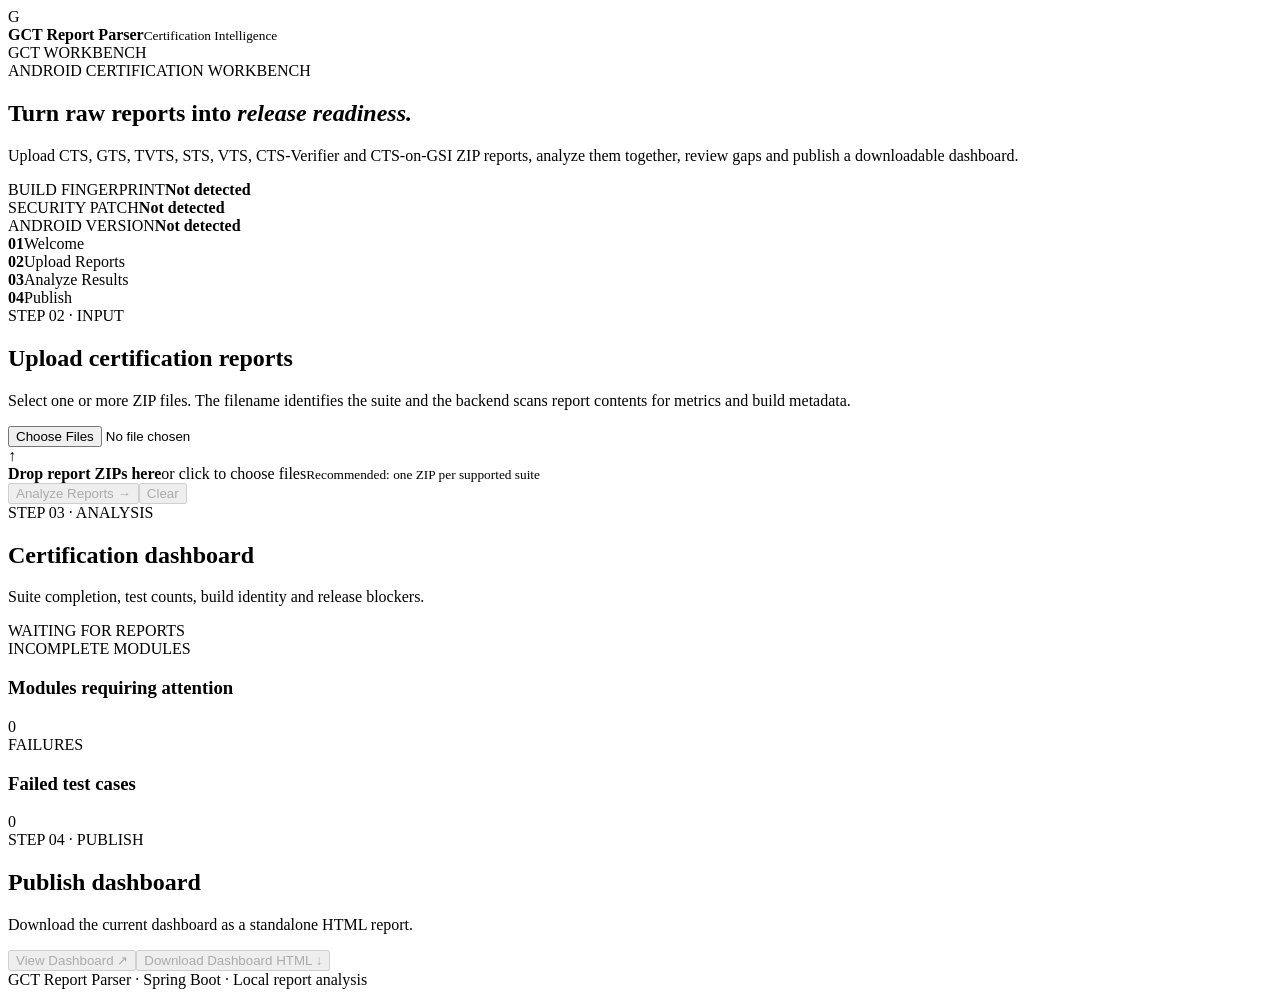
==== src/main/resources/static/index.html @ 708e1e49 "Remove hardcoded suite labels from upload step" ====
<!DOCTYPE html><html lang="en"><head><meta charset="UTF-8"><meta name="viewport" content="width=device-width,initial-scale=1"><title>GCT Report Parser</title><link rel="stylesheet" href="/style.css"></head><body><header class="topbar"><div class="brand"><span class="brand-mark">G</span><div><strong>GCT Report Parser</strong><small>Certification Intelligence</small></div></div><span class="demo-badge">GCT WORKBENCH</span></header><main class="page"><section class="hero"><div><span class="eyebrow">ANDROID CERTIFICATION WORKBENCH</span><h1>Turn raw reports into <em>release readiness.</em></h1><p>Upload CTS, GTS, TVTS, STS, VTS, CTS-Verifier and CTS-on-GSI ZIP reports, analyze them together, review gaps and publish a downloadable dashboard.</p></div><div class="hero-meta"><div><span>BUILD FINGERPRINT</span><strong id="buildFingerprint">Not detected</strong></div><div><span>SECURITY PATCH</span><strong id="securityPatch">Not detected</strong></div><div><span>ANDROID VERSION</span><strong id="androidVersion">Not detected</strong></div></div></section><section class="workflow"><div class="step active"><b>01</b><span>Welcome</span></div><div class="connector"></div><div class="step active"><b>02</b><span>Upload Reports</span></div><div class="connector"></div><div class="step active"><b>03</b><span>Analyze Results</span></div><div class="connector"></div><div class="step active"><b>04</b><span>Publish</span></div></section><section class="upload-card"><div class="upload-copy"><span class="section-kicker">STEP 02 · INPUT</span><h2>Upload certification reports</h2><p>Select one or more ZIP files. The filename identifies the suite and the backend scans report contents for metrics and build metadata.</p></div><div class="upload-zone"><input id="reportFiles" type="file" multiple accept=".zip"><div class="upload-icon">↑</div><strong>Drop report ZIPs here</strong><span>or click to choose files</span><small>Recommended: one ZIP per supported suite</small></div><div id="selectedFiles" class="selected-files"></div><div class="upload-actions"><button id="analyzeBtn" class="primary" disabled>Analyze Reports →</button><button id="clearBtn" class="secondary" disabled>Clear</button></div><div id="statusMessage" class="status-message"></div></section><section class="dashboard-head"><div><span class="section-kicker">STEP 03 · ANALYSIS</span><h2>Certification dashboard</h2><p>Suite completion, test counts, build identity and release blockers.</p></div><div class="readiness-chip" id="readiness">WAITING FOR REPORTS</div></section><section class="build-mismatch" id="buildMismatch"></section><section class="stats" id="stats"></section><section class="suite-grid" id="suiteGrid"></section><section class="issues-grid"><div class="panel"><div class="panel-title"><div><span class="section-kicker">INCOMPLETE MODULES</span><h3>Modules requiring attention</h3></div><span id="incompleteCount" class="count-badge">0</span></div><div id="incompleteList"></div></div><div class="panel"><div class="panel-title"><div><span class="section-kicker">FAILURES</span><h3>Failed test cases</h3></div><span id="failureCount" class="count-badge danger">0</span></div><div id="failureList"></div></div></section><section class="publish-card"><span class="section-kicker">STEP 04 · PUBLISH</span><h2>Publish dashboard</h2><p>Download the current dashboard as a standalone HTML report.</p><div class="publish-actions"><button id="viewBtn" class="secondary" disabled>View Dashboard ↗</button><button id="publishBtn" class="primary" disabled>Download Dashboard HTML ↓</button></div></section></main><footer>GCT Report Parser · Spring Boot · Local report analysis</footer><script src="/app.js"></script></body></html>
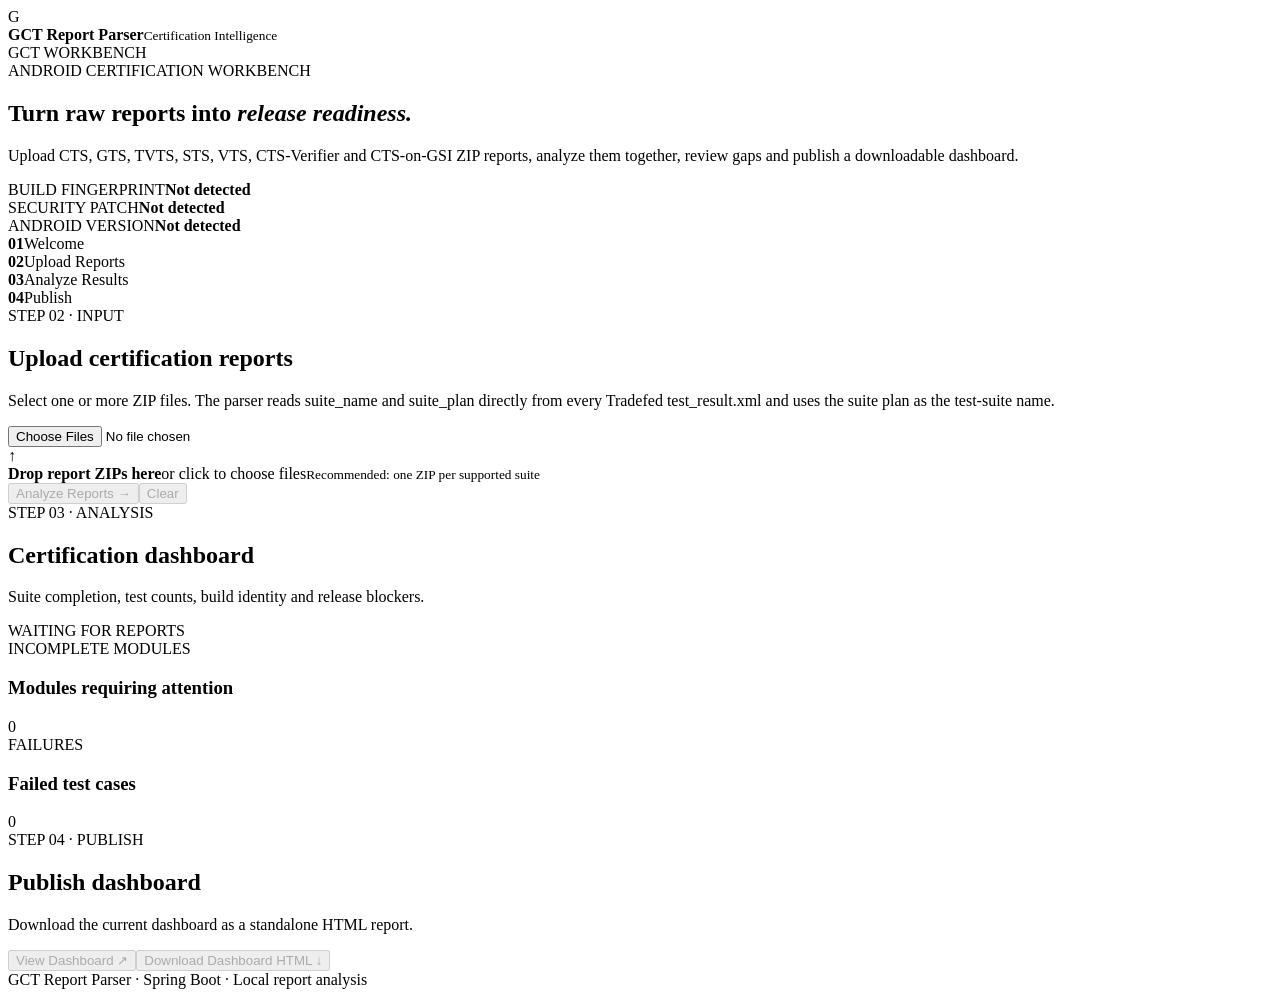
==== commit 6d3acd79: "Clarify XML-based suite detection" ====
--- a/src/main/resources/static/index.html
+++ b/src/main/resources/static/index.html
@@ -1 +1 @@
-<!DOCTYPE html><html lang="en"><head><meta charset="UTF-8"><meta name="viewport" content="width=device-width,initial-scale=1"><title>GCT Report Parser</title><link rel="stylesheet" href="/style.css"></head><body><header class="topbar"><div class="brand"><span class="brand-mark">G</span><div><strong>GCT Report Parser</strong><small>Certification Intelligence</small></div></div><span class="demo-badge">GCT WORKBENCH</span></header><main class="page"><section class="hero"><div><span class="eyebrow">ANDROID CERTIFICATION WORKBENCH</span><h1>Turn raw reports into <em>release readiness.</em></h1><p>Upload CTS, GTS, TVTS, STS, VTS, CTS-Verifier and CTS-on-GSI ZIP reports, analyze them together, review gaps and publish a downloadable dashboard.</p></div><div class="hero-meta"><div><span>BUILD FINGERPRINT</span><strong id="buildFingerprint">Not detected</strong></div><div><span>SECURITY PATCH</span><strong id="securityPatch">Not detected</strong></div><div><span>ANDROID VERSION</span><strong id="androidVersion">Not detected</strong></div></div></section><section class="workflow"><div class="step active"><b>01</b><span>Welcome</span></div><div class="connector"></div><div class="step active"><b>02</b><span>Upload Reports</span></div><div class="connector"></div><div class="step active"><b>03</b><span>Analyze Results</span></div><div class="connector"></div><div class="step active"><b>04</b><span>Publish</span></div></section><section class="upload-card"><div class="upload-copy"><span class="section-kicker">STEP 02 · INPUT</span><h2>Upload certification reports</h2><p>Select one or more ZIP files. The filename identifies the suite and the backend scans report contents for metrics and build metadata.</p></div><div class="upload-zone"><input id="reportFiles" type="file" multiple accept=".zip"><div class="upload-icon">↑</div><strong>Drop report ZIPs here</strong><span>or click to choose files</span><small>Recommended: one ZIP per supported suite</small></div><div id="selectedFiles" class="selected-files"></div><div class="upload-actions"><button id="analyzeBtn" class="primary" disabled>Analyze Reports →</button><button id="clearBtn" class="secondary" disabled>Clear</button></div><div id="statusMessage" class="status-message"></div></section><section class="dashboard-head"><div><span class="section-kicker">STEP 03 · ANALYSIS</span><h2>Certification dashboard</h2><p>Suite completion, test counts, build identity and release blockers.</p></div><div class="readiness-chip" id="readiness">WAITING FOR REPORTS</div></section><section class="build-mismatch" id="buildMismatch"></section><section class="stats" id="stats"></section><section class="suite-grid" id="suiteGrid"></section><section class="issues-grid"><div class="panel"><div class="panel-title"><div><span class="section-kicker">INCOMPLETE MODULES</span><h3>Modules requiring attention</h3></div><span id="incompleteCount" class="count-badge">0</span></div><div id="incompleteList"></div></div><div class="panel"><div class="panel-title"><div><span class="section-kicker">FAILURES</span><h3>Failed test cases</h3></div><span id="failureCount" class="count-badge danger">0</span></div><div id="failureList"></div></div></section><section class="publish-card"><span class="section-kicker">STEP 04 · PUBLISH</span><h2>Publish dashboard</h2><p>Download the current dashboard as a standalone HTML report.</p><div class="publish-actions"><button id="viewBtn" class="secondary" disabled>View Dashboard ↗</button><button id="publishBtn" class="primary" disabled>Download Dashboard HTML ↓</button></div></section></main><footer>GCT Report Parser · Spring Boot · Local report analysis</footer><script src="/app.js"></script></body></html>+<!DOCTYPE html><html lang="en"><head><meta charset="UTF-8"><meta name="viewport" content="width=device-width,initial-scale=1"><title>GCT Report Parser</title><link rel="stylesheet" href="/style.css"></head><body><header class="topbar"><div class="brand"><span class="brand-mark">G</span><div><strong>GCT Report Parser</strong><small>Certification Intelligence</small></div></div><span class="demo-badge">GCT WORKBENCH</span></header><main class="page"><section class="hero"><div><span class="eyebrow">ANDROID CERTIFICATION WORKBENCH</span><h1>Turn raw reports into <em>release readiness.</em></h1><p>Upload CTS, GTS, TVTS, STS, VTS, CTS-Verifier and CTS-on-GSI ZIP reports, analyze them together, review gaps and publish a downloadable dashboard.</p></div><div class="hero-meta"><div><span>BUILD FINGERPRINT</span><strong id="buildFingerprint">Not detected</strong></div><div><span>SECURITY PATCH</span><strong id="securityPatch">Not detected</strong></div><div><span>ANDROID VERSION</span><strong id="androidVersion">Not detected</strong></div></div></section><section class="workflow"><div class="step active"><b>01</b><span>Welcome</span></div><div class="connector"></div><div class="step active"><b>02</b><span>Upload Reports</span></div><div class="connector"></div><div class="step active"><b>03</b><span>Analyze Results</span></div><div class="connector"></div><div class="step active"><b>04</b><span>Publish</span></div></section><section class="upload-card"><div class="upload-copy"><span class="section-kicker">STEP 02 · INPUT</span><h2>Upload certification reports</h2><p>Select one or more ZIP files. The parser reads suite_name and suite_plan directly from every Tradefed test_result.xml and uses the suite plan as the test-suite name.</p></div><div class="upload-zone"><input id="reportFiles" type="file" multiple accept=".zip"><div class="upload-icon">↑</div><strong>Drop report ZIPs here</strong><span>or click to choose files</span><small>Recommended: one ZIP per supported suite</small></div><div id="selectedFiles" class="selected-files"></div><div class="upload-actions"><button id="analyzeBtn" class="primary" disabled>Analyze Reports →</button><button id="clearBtn" class="secondary" disabled>Clear</button></div><div id="statusMessage" class="status-message"></div></section><section class="dashboard-head"><div><span class="section-kicker">STEP 03 · ANALYSIS</span><h2>Certification dashboard</h2><p>Suite completion, test counts, build identity and release blockers.</p></div><div class="readiness-chip" id="readiness">WAITING FOR REPORTS</div></section><section class="build-mismatch" id="buildMismatch"></section><section class="stats" id="stats"></section><section class="suite-grid" id="suiteGrid"></section><section class="issues-grid"><div class="panel"><div class="panel-title"><div><span class="section-kicker">INCOMPLETE MODULES</span><h3>Modules requiring attention</h3></div><span id="incompleteCount" class="count-badge">0</span></div><div id="incompleteList"></div></div><div class="panel"><div class="panel-title"><div><span class="section-kicker">FAILURES</span><h3>Failed test cases</h3></div><span id="failureCount" class="count-badge danger">0</span></div><div id="failureList"></div></div></section><section class="publish-card"><span class="section-kicker">STEP 04 · PUBLISH</span><h2>Publish dashboard</h2><p>Download the current dashboard as a standalone HTML report.</p><div class="publish-actions"><button id="viewBtn" class="secondary" disabled>View Dashboard ↗</button><button id="publishBtn" class="primary" disabled>Download Dashboard HTML ↓</button></div></section></main><footer>GCT Report Parser · Spring Boot · Local report analysis</footer><script src="/app.js"></script></body></html>
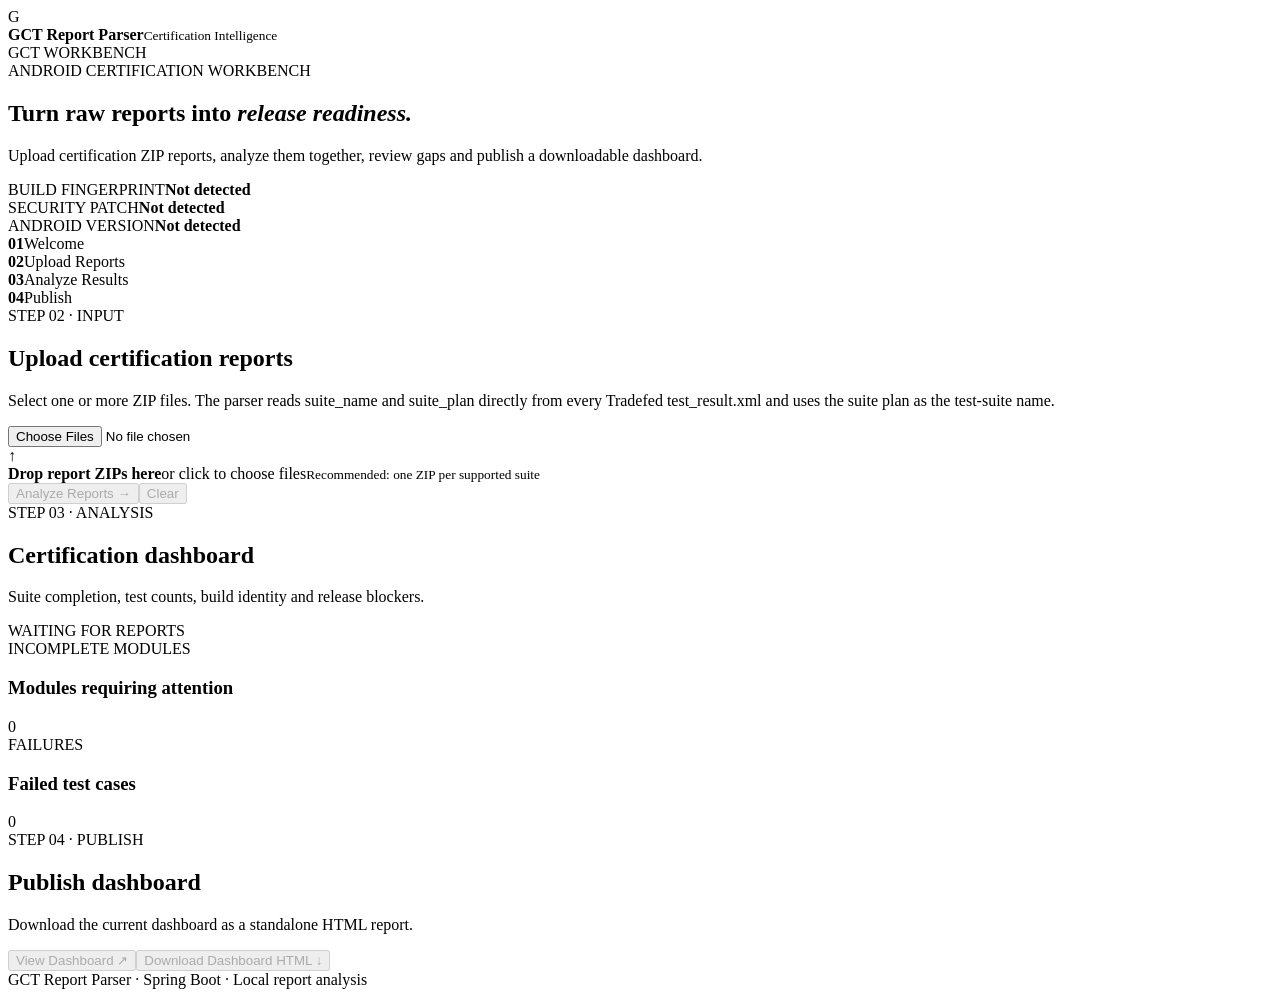
==== commit a18a6e1f: "Remove hardcoded suite names from welcome section" ====
--- a/src/main/resources/static/index.html
+++ b/src/main/resources/static/index.html
@@ -1 +1 @@
-<!DOCTYPE html><html lang="en"><head><meta charset="UTF-8"><meta name="viewport" content="width=device-width,initial-scale=1"><title>GCT Report Parser</title><link rel="stylesheet" href="/style.css"></head><body><header class="topbar"><div class="brand"><span class="brand-mark">G</span><div><strong>GCT Report Parser</strong><small>Certification Intelligence</small></div></div><span class="demo-badge">GCT WORKBENCH</span></header><main class="page"><section class="hero"><div><span class="eyebrow">ANDROID CERTIFICATION WORKBENCH</span><h1>Turn raw reports into <em>release readiness.</em></h1><p>Upload CTS, GTS, TVTS, STS, VTS, CTS-Verifier and CTS-on-GSI ZIP reports, analyze them together, review gaps and publish a downloadable dashboard.</p></div><div class="hero-meta"><div><span>BUILD FINGERPRINT</span><strong id="buildFingerprint">Not detected</strong></div><div><span>SECURITY PATCH</span><strong id="securityPatch">Not detected</strong></div><div><span>ANDROID VERSION</span><strong id="androidVersion">Not detected</strong></div></div></section><section class="workflow"><div class="step active"><b>01</b><span>Welcome</span></div><div class="connector"></div><div class="step active"><b>02</b><span>Upload Reports</span></div><div class="connector"></div><div class="step active"><b>03</b><span>Analyze Results</span></div><div class="connector"></div><div class="step active"><b>04</b><span>Publish</span></div></section><section class="upload-card"><div class="upload-copy"><span class="section-kicker">STEP 02 · INPUT</span><h2>Upload certification reports</h2><p>Select one or more ZIP files. The parser reads suite_name and suite_plan directly from every Tradefed test_result.xml and uses the suite plan as the test-suite name.</p></div><div class="upload-zone"><input id="reportFiles" type="file" multiple accept=".zip"><div class="upload-icon">↑</div><strong>Drop report ZIPs here</strong><span>or click to choose files</span><small>Recommended: one ZIP per supported suite</small></div><div id="selectedFiles" class="selected-files"></div><div class="upload-actions"><button id="analyzeBtn" class="primary" disabled>Analyze Reports →</button><button id="clearBtn" class="secondary" disabled>Clear</button></div><div id="statusMessage" class="status-message"></div></section><section class="dashboard-head"><div><span class="section-kicker">STEP 03 · ANALYSIS</span><h2>Certification dashboard</h2><p>Suite completion, test counts, build identity and release blockers.</p></div><div class="readiness-chip" id="readiness">WAITING FOR REPORTS</div></section><section class="build-mismatch" id="buildMismatch"></section><section class="stats" id="stats"></section><section class="suite-grid" id="suiteGrid"></section><section class="issues-grid"><div class="panel"><div class="panel-title"><div><span class="section-kicker">INCOMPLETE MODULES</span><h3>Modules requiring attention</h3></div><span id="incompleteCount" class="count-badge">0</span></div><div id="incompleteList"></div></div><div class="panel"><div class="panel-title"><div><span class="section-kicker">FAILURES</span><h3>Failed test cases</h3></div><span id="failureCount" class="count-badge danger">0</span></div><div id="failureList"></div></div></section><section class="publish-card"><span class="section-kicker">STEP 04 · PUBLISH</span><h2>Publish dashboard</h2><p>Download the current dashboard as a standalone HTML report.</p><div class="publish-actions"><button id="viewBtn" class="secondary" disabled>View Dashboard ↗</button><button id="publishBtn" class="primary" disabled>Download Dashboard HTML ↓</button></div></section></main><footer>GCT Report Parser · Spring Boot · Local report analysis</footer><script src="/app.js"></script></body></html>+<!DOCTYPE html><html lang="en"><head><meta charset="UTF-8"><meta name="viewport" content="width=device-width,initial-scale=1"><title>GCT Report Parser</title><link rel="stylesheet" href="/style.css"></head><body><header class="topbar"><div class="brand"><span class="brand-mark">G</span><div><strong>GCT Report Parser</strong><small>Certification Intelligence</small></div></div><span class="demo-badge">GCT WORKBENCH</span></header><main class="page"><section class="hero"><div><span class="eyebrow">ANDROID CERTIFICATION WORKBENCH</span><h1>Turn raw reports into <em>release readiness.</em></h1><p>Upload certification ZIP reports, analyze them together, review gaps and publish a downloadable dashboard.</p></div><div class="hero-meta"><div><span>BUILD FINGERPRINT</span><strong id="buildFingerprint">Not detected</strong></div><div><span>SECURITY PATCH</span><strong id="securityPatch">Not detected</strong></div><div><span>ANDROID VERSION</span><strong id="androidVersion">Not detected</strong></div></div></section><section class="workflow"><div class="step active"><b>01</b><span>Welcome</span></div><div class="connector"></div><div class="step active"><b>02</b><span>Upload Reports</span></div><div class="connector"></div><div class="step active"><b>03</b><span>Analyze Results</span></div><div class="connector"></div><div class="step active"><b>04</b><span>Publish</span></div></section><section class="upload-card"><div class="upload-copy"><span class="section-kicker">STEP 02 · INPUT</span><h2>Upload certification reports</h2><p>Select one or more ZIP files. The parser reads suite_name and suite_plan directly from every Tradefed test_result.xml and uses the suite plan as the test-suite name.</p></div><div class="upload-zone"><input id="reportFiles" type="file" multiple accept=".zip"><div class="upload-icon">↑</div><strong>Drop report ZIPs here</strong><span>or click to choose files</span><small>Recommended: one ZIP per supported suite</small></div><div id="selectedFiles" class="selected-files"></div><div class="upload-actions"><button id="analyzeBtn" class="primary" disabled>Analyze Reports →</button><button id="clearBtn" class="secondary" disabled>Clear</button></div><div id="statusMessage" class="status-message"></div></section><section class="dashboard-head"><div><span class="section-kicker">STEP 03 · ANALYSIS</span><h2>Certification dashboard</h2><p>Suite completion, test counts, build identity and release blockers.</p></div><div class="readiness-chip" id="readiness">WAITING FOR REPORTS</div></section><section class="build-mismatch" id="buildMismatch"></section><section class="stats" id="stats"></section><section class="suite-grid" id="suiteGrid"></section><section class="issues-grid"><div class="panel"><div class="panel-title"><div><span class="section-kicker">INCOMPLETE MODULES</span><h3>Modules requiring attention</h3></div><span id="incompleteCount" class="count-badge">0</span></div><div id="incompleteList"></div></div><div class="panel"><div class="panel-title"><div><span class="section-kicker">FAILURES</span><h3>Failed test cases</h3></div><span id="failureCount" class="count-badge danger">0</span></div><div id="failureList"></div></div></section><section class="publish-card"><span class="section-kicker">STEP 04 · PUBLISH</span><h2>Publish dashboard</h2><p>Download the current dashboard as a standalone HTML report.</p><div class="publish-actions"><button id="viewBtn" class="secondary" disabled>View Dashboard ↗</button><button id="publishBtn" class="primary" disabled>Download Dashboard HTML ↓</button></div></section></main><footer>GCT Report Parser · Spring Boot · Local report analysis</footer><script src="/app.js"></script></body></html>
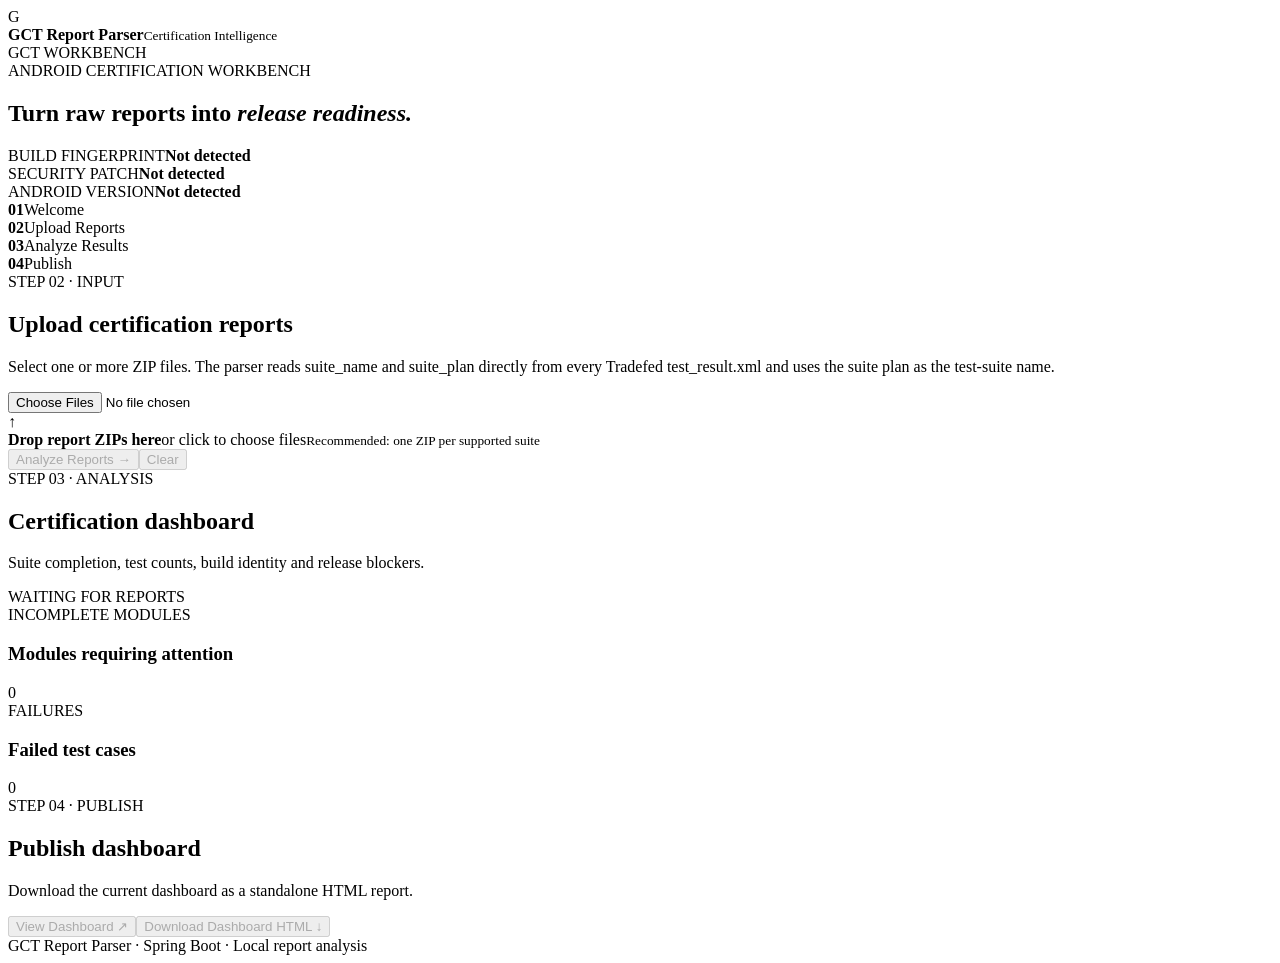
==== commit 98b62211: "Remove upload section description" ====
--- a/src/main/resources/static/index.html
+++ b/src/main/resources/static/index.html
@@ -1 +1 @@
-<!DOCTYPE html><html lang="en"><head><meta charset="UTF-8"><meta name="viewport" content="width=device-width,initial-scale=1"><title>GCT Report Parser</title><link rel="stylesheet" href="/style.css"></head><body><header class="topbar"><div class="brand"><span class="brand-mark">G</span><div><strong>GCT Report Parser</strong><small>Certification Intelligence</small></div></div><span class="demo-badge">GCT WORKBENCH</span></header><main class="page"><section class="hero"><div><span class="eyebrow">ANDROID CERTIFICATION WORKBENCH</span><h1>Turn raw reports into <em>release readiness.</em></h1><p>Upload certification ZIP reports, analyze them together, review gaps and publish a downloadable dashboard.</p></div><div class="hero-meta"><div><span>BUILD FINGERPRINT</span><strong id="buildFingerprint">Not detected</strong></div><div><span>SECURITY PATCH</span><strong id="securityPatch">Not detected</strong></div><div><span>ANDROID VERSION</span><strong id="androidVersion">Not detected</strong></div></div></section><section class="workflow"><div class="step active"><b>01</b><span>Welcome</span></div><div class="connector"></div><div class="step active"><b>02</b><span>Upload Reports</span></div><div class="connector"></div><div class="step active"><b>03</b><span>Analyze Results</span></div><div class="connector"></div><div class="step active"><b>04</b><span>Publish</span></div></section><section class="upload-card"><div class="upload-copy"><span class="section-kicker">STEP 02 · INPUT</span><h2>Upload certification reports</h2><p>Select one or more ZIP files. The parser reads suite_name and suite_plan directly from every Tradefed test_result.xml and uses the suite plan as the test-suite name.</p></div><div class="upload-zone"><input id="reportFiles" type="file" multiple accept=".zip"><div class="upload-icon">↑</div><strong>Drop report ZIPs here</strong><span>or click to choose files</span><small>Recommended: one ZIP per supported suite</small></div><div id="selectedFiles" class="selected-files"></div><div class="upload-actions"><button id="analyzeBtn" class="primary" disabled>Analyze Reports →</button><button id="clearBtn" class="secondary" disabled>Clear</button></div><div id="statusMessage" class="status-message"></div></section><section class="dashboard-head"><div><span class="section-kicker">STEP 03 · ANALYSIS</span><h2>Certification dashboard</h2><p>Suite completion, test counts, build identity and release blockers.</p></div><div class="readiness-chip" id="readiness">WAITING FOR REPORTS</div></section><section class="build-mismatch" id="buildMismatch"></section><section class="stats" id="stats"></section><section class="suite-grid" id="suiteGrid"></section><section class="issues-grid"><div class="panel"><div class="panel-title"><div><span class="section-kicker">INCOMPLETE MODULES</span><h3>Modules requiring attention</h3></div><span id="incompleteCount" class="count-badge">0</span></div><div id="incompleteList"></div></div><div class="panel"><div class="panel-title"><div><span class="section-kicker">FAILURES</span><h3>Failed test cases</h3></div><span id="failureCount" class="count-badge danger">0</span></div><div id="failureList"></div></div></section><section class="publish-card"><span class="section-kicker">STEP 04 · PUBLISH</span><h2>Publish dashboard</h2><p>Download the current dashboard as a standalone HTML report.</p><div class="publish-actions"><button id="viewBtn" class="secondary" disabled>View Dashboard ↗</button><button id="publishBtn" class="primary" disabled>Download Dashboard HTML ↓</button></div></section></main><footer>GCT Report Parser · Spring Boot · Local report analysis</footer><script src="/app.js"></script></body></html>+<!DOCTYPE html><html lang="en"><head><meta charset="UTF-8"><meta name="viewport" content="width=device-width,initial-scale=1"><title>GCT Report Parser</title><link rel="stylesheet" href="/style.css"></head><body><header class="topbar"><div class="brand"><span class="brand-mark">G</span><div><strong>GCT Report Parser</strong><small>Certification Intelligence</small></div></div><span class="demo-badge">GCT WORKBENCH</span></header><main class="page"><section class="hero"><div><span class="eyebrow">ANDROID CERTIFICATION WORKBENCH</span><h1>Turn raw reports into <em>release readiness.</em></h1><p></p></div><div class="hero-meta"><div><span>BUILD FINGERPRINT</span><strong id="buildFingerprint">Not detected</strong></div><div><span>SECURITY PATCH</span><strong id="securityPatch">Not detected</strong></div><div><span>ANDROID VERSION</span><strong id="androidVersion">Not detected</strong></div></div></section><section class="workflow"><div class="step active"><b>01</b><span>Welcome</span></div><div class="connector"></div><div class="step active"><b>02</b><span>Upload Reports</span></div><div class="connector"></div><div class="step active"><b>03</b><span>Analyze Results</span></div><div class="connector"></div><div class="step active"><b>04</b><span>Publish</span></div></section><section class="upload-card"><div class="upload-copy"><span class="section-kicker">STEP 02 · INPUT</span><h2>Upload certification reports</h2><p>Select one or more ZIP files. The parser reads suite_name and suite_plan directly from every Tradefed test_result.xml and uses the suite plan as the test-suite name.</p></div><div class="upload-zone"><input id="reportFiles" type="file" multiple accept=".zip"><div class="upload-icon">↑</div><strong>Drop report ZIPs here</strong><span>or click to choose files</span><small>Recommended: one ZIP per supported suite</small></div><div id="selectedFiles" class="selected-files"></div><div class="upload-actions"><button id="analyzeBtn" class="primary" disabled>Analyze Reports →</button><button id="clearBtn" class="secondary" disabled>Clear</button></div><div id="statusMessage" class="status-message"></div></section><section class="dashboard-head"><div><span class="section-kicker">STEP 03 · ANALYSIS</span><h2>Certification dashboard</h2><p>Suite completion, test counts, build identity and release blockers.</p></div><div class="readiness-chip" id="readiness">WAITING FOR REPORTS</div></section><section class="build-mismatch" id="buildMismatch"></section><section class="stats" id="stats"></section><section class="suite-grid" id="suiteGrid"></section><section class="issues-grid"><div class="panel"><div class="panel-title"><div><span class="section-kicker">INCOMPLETE MODULES</span><h3>Modules requiring attention</h3></div><span id="incompleteCount" class="count-badge">0</span></div><div id="incompleteList"></div></div><div class="panel"><div class="panel-title"><div><span class="section-kicker">FAILURES</span><h3>Failed test cases</h3></div><span id="failureCount" class="count-badge danger">0</span></div><div id="failureList"></div></div></section><section class="publish-card"><span class="section-kicker">STEP 04 · PUBLISH</span><h2>Publish dashboard</h2><p>Download the current dashboard as a standalone HTML report.</p><div class="publish-actions"><button id="viewBtn" class="secondary" disabled>View Dashboard ↗</button><button id="publishBtn" class="primary" disabled>Download Dashboard HTML ↓</button></div></section></main><footer>GCT Report Parser · Spring Boot · Local report analysis</footer><script src="/app.js"></script></body></html>
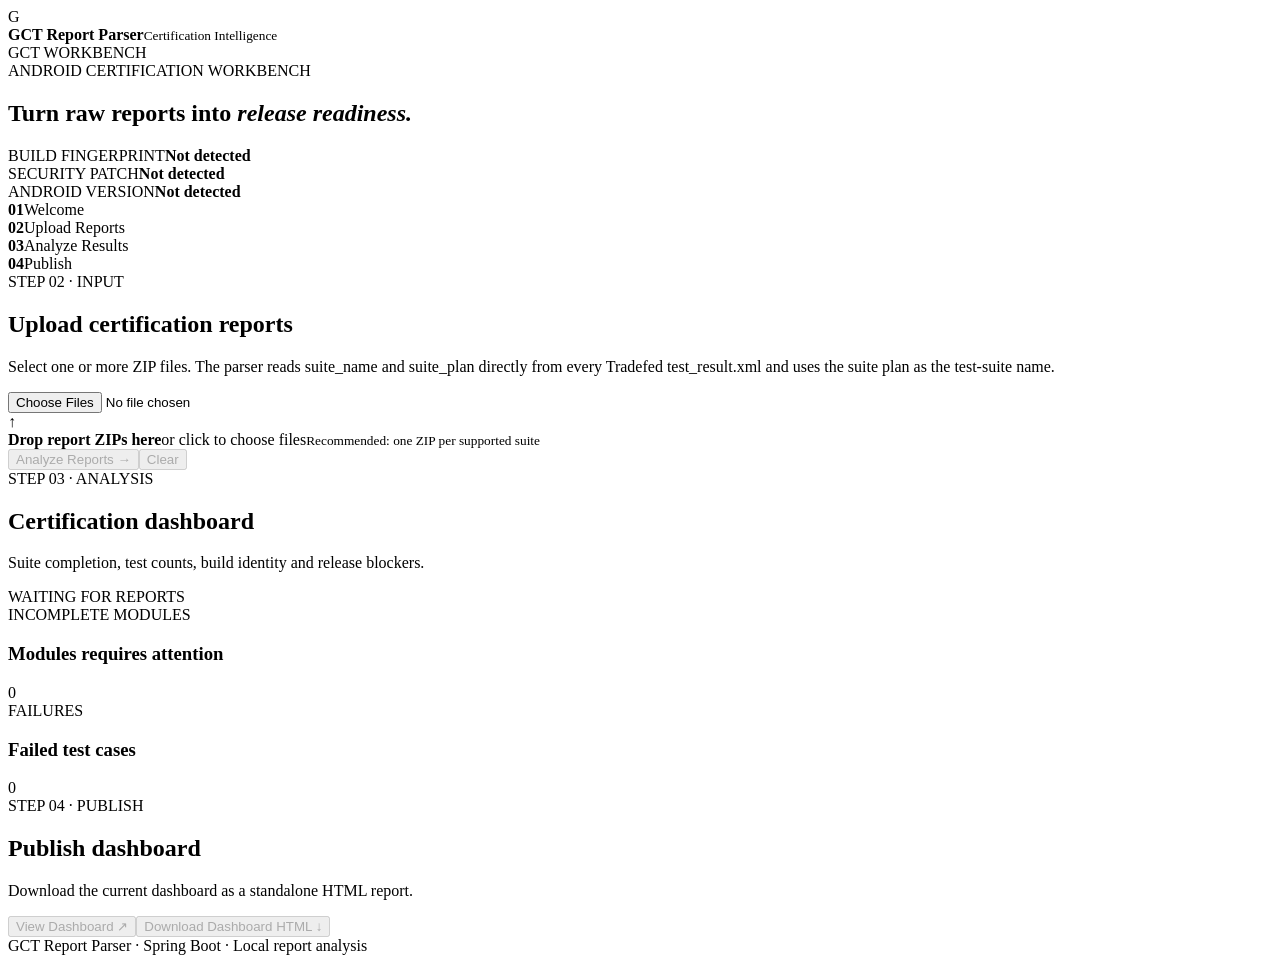
==== commit d76502a1: "Fix HTML structure and update content" ====
--- a/src/main/resources/static/index.html
+++ b/src/main/resources/static/index.html
@@ -1 +1 @@
-<!DOCTYPE html><html lang="en"><head><meta charset="UTF-8"><meta name="viewport" content="width=device-width,initial-scale=1"><title>GCT Report Parser</title><link rel="stylesheet" href="/style.css"></head><body><header class="topbar"><div class="brand"><span class="brand-mark">G</span><div><strong>GCT Report Parser</strong><small>Certification Intelligence</small></div></div><span class="demo-badge">GCT WORKBENCH</span></header><main class="page"><section class="hero"><div><span class="eyebrow">ANDROID CERTIFICATION WORKBENCH</span><h1>Turn raw reports into <em>release readiness.</em></h1><p></p></div><div class="hero-meta"><div><span>BUILD FINGERPRINT</span><strong id="buildFingerprint">Not detected</strong></div><div><span>SECURITY PATCH</span><strong id="securityPatch">Not detected</strong></div><div><span>ANDROID VERSION</span><strong id="androidVersion">Not detected</strong></div></div></section><section class="workflow"><div class="step active"><b>01</b><span>Welcome</span></div><div class="connector"></div><div class="step active"><b>02</b><span>Upload Reports</span></div><div class="connector"></div><div class="step active"><b>03</b><span>Analyze Results</span></div><div class="connector"></div><div class="step active"><b>04</b><span>Publish</span></div></section><section class="upload-card"><div class="upload-copy"><span class="section-kicker">STEP 02 · INPUT</span><h2>Upload certification reports</h2><p>Select one or more ZIP files. The parser reads suite_name and suite_plan directly from every Tradefed test_result.xml and uses the suite plan as the test-suite name.</p></div><div class="upload-zone"><input id="reportFiles" type="file" multiple accept=".zip"><div class="upload-icon">↑</div><strong>Drop report ZIPs here</strong><span>or click to choose files</span><small>Recommended: one ZIP per supported suite</small></div><div id="selectedFiles" class="selected-files"></div><div class="upload-actions"><button id="analyzeBtn" class="primary" disabled>Analyze Reports →</button><button id="clearBtn" class="secondary" disabled>Clear</button></div><div id="statusMessage" class="status-message"></div></section><section class="dashboard-head"><div><span class="section-kicker">STEP 03 · ANALYSIS</span><h2>Certification dashboard</h2><p>Suite completion, test counts, build identity and release blockers.</p></div><div class="readiness-chip" id="readiness">WAITING FOR REPORTS</div></section><section class="build-mismatch" id="buildMismatch"></section><section class="stats" id="stats"></section><section class="suite-grid" id="suiteGrid"></section><section class="issues-grid"><div class="panel"><div class="panel-title"><div><span class="section-kicker">INCOMPLETE MODULES</span><h3>Modules requiring attention</h3></div><span id="incompleteCount" class="count-badge">0</span></div><div id="incompleteList"></div></div><div class="panel"><div class="panel-title"><div><span class="section-kicker">FAILURES</span><h3>Failed test cases</h3></div><span id="failureCount" class="count-badge danger">0</span></div><div id="failureList"></div></div></section><section class="publish-card"><span class="section-kicker">STEP 04 · PUBLISH</span><h2>Publish dashboard</h2><p>Download the current dashboard as a standalone HTML report.</p><div class="publish-actions"><button id="viewBtn" class="secondary" disabled>View Dashboard ↗</button><button id="publishBtn" class="primary" disabled>Download Dashboard HTML ↓</button></div></section></main><footer>GCT Report Parser · Spring Boot · Local report analysis</footer><script src="/app.js"></script></body></html>+<!DOCTYPE html><html lang="en"><head><meta charset="UTF-8"><meta name="viewport" content="width=device-width,initial-scale=1"><title>GCT Report Parser</title><link rel="stylesheet" href="/style.css"></head><body><header class="topbar"><div class="brand"><span class="brand-mark">G</span><div><strong>GCT Report Parser</strong><small>Certification Intelligence</small></div></div><span class="demo-badge">GCT WORKBENCH</span></header><main class="page"><section class="hero"><div><span class="eyebrow">ANDROID CERTIFICATION WORKBENCH</span><h1>Turn raw reports into <em>release readiness.</em></h1><p></p></div><div class="hero-meta"><div><span>BUILD FINGERPRINT</span><strong id="buildFingerprint">Not detected</strong></div><div><span>SECURITY PATCH</span><strong id="securityPatch">Not detected</strong></div><div><span>ANDROID VERSION</span><strong id="androidVersion">Not detected</strong></div></div></section><section class="workflow"><div class="step active"><b>01</b><span>Welcome</span></div><div class="connector"></div><div class="step active"><b>02</b><span>Upload Reports</span></div><div class="connector"></div><div class="step active"><b>03</b><span>Analyze Results</span></div><div class="connector"></div><div class="step active"><b>04</b><span>Publish</span></div></section><section class="upload-card"><div class="upload-copy"><span class="section-kicker">STEP 02 · INPUT</span><h2>Upload certification reports</h2><p>Select one or more ZIP files. The parser reads suite_name and suite_plan directly from every Tradefed test_result.xml and uses the suite plan as the test-suite name.</p></div><div class="upload-zone"><input id="reportFiles" type="file" multiple accept=".zip"><div class="upload-icon">↑</div><strong>Drop report ZIPs here</strong><span>or click to choose files</span><small>Recommended: one ZIP per supported suite</small></div><div id="selectedFiles" class="selected-files"></div><div class="upload-actions"><button id="analyzeBtn" class="primary" disabled>Analyze Reports →</button><button id="clearBtn" class="secondary" disabled>Clear</button></div><div id="statusMessage" class="status-message"></div></section><section class="dashboard-head"><div><span class="section-kicker">STEP 03 · ANALYSIS</span><h2>Certification dashboard</h2><p>Suite completion, test counts, build identity and release blockers.</p></div><div class="readiness-chip" id="readiness">WAITING FOR REPORTS</div></section><section class="build-mismatch" id="buildMismatch"></section><section class="stats" id="stats"></section><section class="suite-grid" id="suiteGrid"></section><section class="issues-grid"><div class="panel"><div class="panel-title"><div><span class="section-kicker">INCOMPLETE MODULES</span><h3>Modules requires attention</h3></div><span id="incompleteCount" class="count-badge">0</span></div><div id="incompleteList"></div></div><div class="panel"><div class="panel-title"><div><span class="section-kicker">FAILURES</span><h3>Failed test cases</h3></div><span id="failureCount" class="count-badge danger">0</span></div><div id="failureList"></div></div></section><section class="publish-card"><span class="section-kicker">STEP 04 · PUBLISH</span><h2>Publish dashboard</h2><p>Download the current dashboard as a standalone HTML report.</p><div class="publish-actions"><button id="viewBtn" class="secondary" disabled>View Dashboard ↗</button><button id="publishBtn" class="primary" disabled>Download Dashboard HTML ↓</button></div></section></main><footer>GCT Report Parser · Spring Boot · Local report analysis</footer><script src="/app.js"></script></body></html>
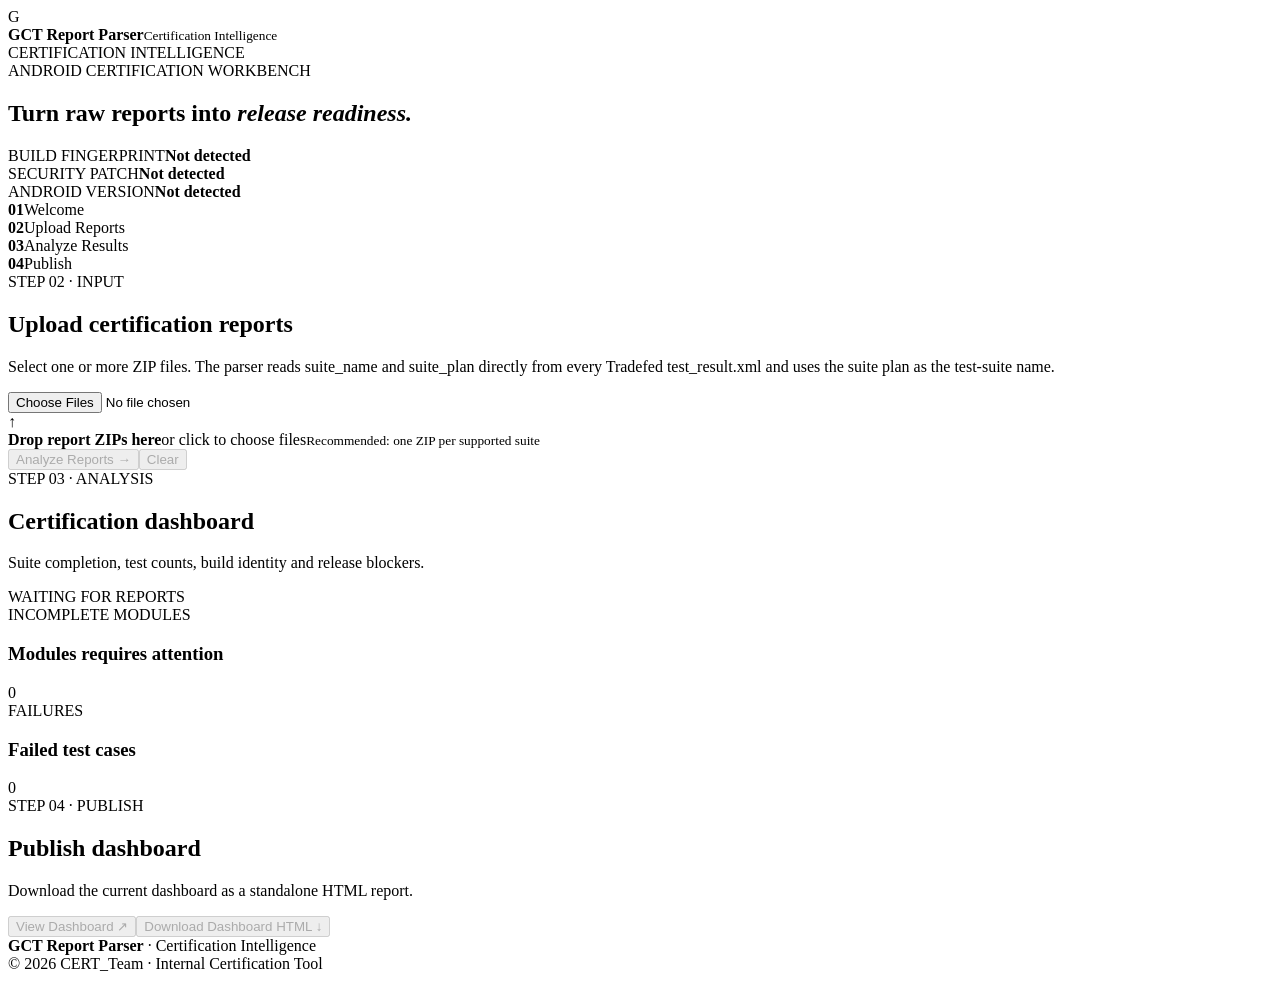
==== commit ae57ec55: "Update GCT branding and footer" ====
--- a/src/main/resources/static/index.html
+++ b/src/main/resources/static/index.html
@@ -1 +1 @@
-<!DOCTYPE html><html lang="en"><head><meta charset="UTF-8"><meta name="viewport" content="width=device-width,initial-scale=1"><title>GCT Report Parser</title><link rel="stylesheet" href="/style.css"></head><body><header class="topbar"><div class="brand"><span class="brand-mark">G</span><div><strong>GCT Report Parser</strong><small>Certification Intelligence</small></div></div><span class="demo-badge">GCT WORKBENCH</span></header><main class="page"><section class="hero"><div><span class="eyebrow">ANDROID CERTIFICATION WORKBENCH</span><h1>Turn raw reports into <em>release readiness.</em></h1><p></p></div><div class="hero-meta"><div><span>BUILD FINGERPRINT</span><strong id="buildFingerprint">Not detected</strong></div><div><span>SECURITY PATCH</span><strong id="securityPatch">Not detected</strong></div><div><span>ANDROID VERSION</span><strong id="androidVersion">Not detected</strong></div></div></section><section class="workflow"><div class="step active"><b>01</b><span>Welcome</span></div><div class="connector"></div><div class="step active"><b>02</b><span>Upload Reports</span></div><div class="connector"></div><div class="step active"><b>03</b><span>Analyze Results</span></div><div class="connector"></div><div class="step active"><b>04</b><span>Publish</span></div></section><section class="upload-card"><div class="upload-copy"><span class="section-kicker">STEP 02 · INPUT</span><h2>Upload certification reports</h2><p>Select one or more ZIP files. The parser reads suite_name and suite_plan directly from every Tradefed test_result.xml and uses the suite plan as the test-suite name.</p></div><div class="upload-zone"><input id="reportFiles" type="file" multiple accept=".zip"><div class="upload-icon">↑</div><strong>Drop report ZIPs here</strong><span>or click to choose files</span><small>Recommended: one ZIP per supported suite</small></div><div id="selectedFiles" class="selected-files"></div><div class="upload-actions"><button id="analyzeBtn" class="primary" disabled>Analyze Reports →</button><button id="clearBtn" class="secondary" disabled>Clear</button></div><div id="statusMessage" class="status-message"></div></section><section class="dashboard-head"><div><span class="section-kicker">STEP 03 · ANALYSIS</span><h2>Certification dashboard</h2><p>Suite completion, test counts, build identity and release blockers.</p></div><div class="readiness-chip" id="readiness">WAITING FOR REPORTS</div></section><section class="build-mismatch" id="buildMismatch"></section><section class="stats" id="stats"></section><section class="suite-grid" id="suiteGrid"></section><section class="issues-grid"><div class="panel"><div class="panel-title"><div><span class="section-kicker">INCOMPLETE MODULES</span><h3>Modules requires attention</h3></div><span id="incompleteCount" class="count-badge">0</span></div><div id="incompleteList"></div></div><div class="panel"><div class="panel-title"><div><span class="section-kicker">FAILURES</span><h3>Failed test cases</h3></div><span id="failureCount" class="count-badge danger">0</span></div><div id="failureList"></div></div></section><section class="publish-card"><span class="section-kicker">STEP 04 · PUBLISH</span><h2>Publish dashboard</h2><p>Download the current dashboard as a standalone HTML report.</p><div class="publish-actions"><button id="viewBtn" class="secondary" disabled>View Dashboard ↗</button><button id="publishBtn" class="primary" disabled>Download Dashboard HTML ↓</button></div></section></main><footer>GCT Report Parser · Spring Boot · Local report analysis</footer><script src="/app.js"></script></body></html>
+<!DOCTYPE html><html lang="en"><head><meta charset="UTF-8"><meta name="viewport" content="width=device-width,initial-scale=1"><title>GCT Report Parser</title><link rel="stylesheet" href="/style.css"></head><body><header class="topbar"><div class="brand"><span class="brand-mark">G</span><div><strong>GCT Report Parser</strong><small>Certification Intelligence</small></div></div><span class="demo-badge">CERTIFICATION INTELLIGENCE</span></header><main class="page"><section class="hero"><div><span class="eyebrow">ANDROID CERTIFICATION WORKBENCH</span><h1>Turn raw reports into <em>release readiness.</em></h1><p></p></div><div class="hero-meta"><div><span>BUILD FINGERPRINT</span><strong id="buildFingerprint">Not detected</strong></div><div><span>SECURITY PATCH</span><strong id="securityPatch">Not detected</strong></div><div><span>ANDROID VERSION</span><strong id="androidVersion">Not detected</strong></div></div></section><section class="workflow"><div class="step active"><b>01</b><span>Welcome</span></div><div class="connector"></div><div class="step active"><b>02</b><span>Upload Reports</span></div><div class="connector"></div><div class="step active"><b>03</b><span>Analyze Results</span></div><div class="connector"></div><div class="step active"><b>04</b><span>Publish</span></div></section><section class="upload-card"><div class="upload-copy"><span class="section-kicker">STEP 02 · INPUT</span><h2>Upload certification reports</h2><p>Select one or more ZIP files. The parser reads suite_name and suite_plan directly from every Tradefed test_result.xml and uses the suite plan as the test-suite name.</p></div><div class="upload-zone"><input id="reportFiles" type="file" multiple accept=".zip"><div class="upload-icon">↑</div><strong>Drop report ZIPs here</strong><span>or click to choose files</span><small>Recommended: one ZIP per supported suite</small></div><div id="selectedFiles" class="selected-files"></div><div class="upload-actions"><button id="analyzeBtn" class="primary" disabled>Analyze Reports →</button><button id="clearBtn" class="secondary" disabled>Clear</button></div><div id="statusMessage" class="status-message"></div></section><section class="dashboard-head"><div><span class="section-kicker">STEP 03 · ANALYSIS</span><h2>Certification dashboard</h2><p>Suite completion, test counts, build identity and release blockers.</p></div><div class="readiness-chip" id="readiness">WAITING FOR REPORTS</div></section><section class="build-mismatch" id="buildMismatch"></section><section class="build-info-card" id="buildInfoCard"></section><section class="stats" id="stats"></section><section class="suite-grid" id="suiteGrid"></section><section class="issues-grid"><div class="panel"><div class="panel-title"><div><span class="section-kicker">INCOMPLETE MODULES</span><h3>Modules requires attention</h3></div><span id="incompleteCount" class="count-badge">0</span></div><div id="incompleteList"></div></div><div class="panel"><div class="panel-title"><div><span class="section-kicker">FAILURES</span><h3>Failed test cases</h3></div><span id="failureCount" class="count-badge danger">0</span></div><div id="failureList"></div></section></section><section class="publish-card"><span class="section-kicker">STEP 04 · PUBLISH</span><h2>Publish dashboard</h2><p>Download the current dashboard as a standalone HTML report.</p><div class="publish-actions"><button id="viewBtn" class="secondary" disabled>View Dashboard ↗</button><button id="publishBtn" class="primary" disabled>Download Dashboard HTML ↓</button></div></section></main><footer><strong>GCT Report Parser</strong> · Certification Intelligence<br><span>© 2026 CERT_Team · Internal Certification Tool</span></footer><script src="/app.js"></script></body></html>
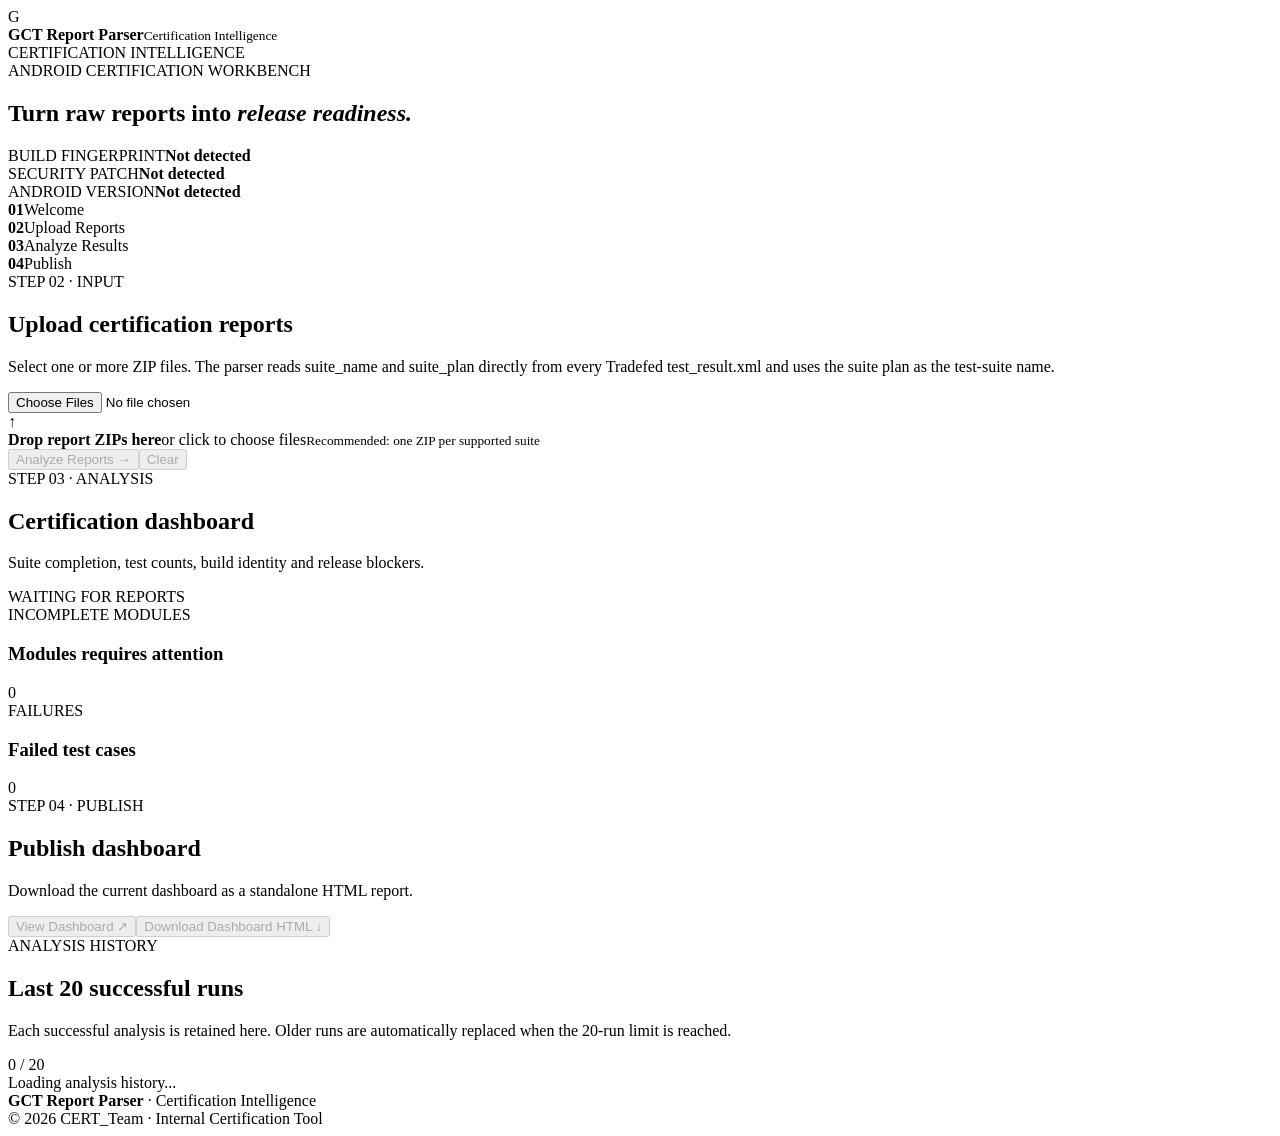
==== commit 1f0feffa: "Add analysis history dashboard section" ====
--- a/src/main/resources/static/index.html
+++ b/src/main/resources/static/index.html
@@ -1 +1 @@
-<!DOCTYPE html><html lang="en"><head><meta charset="UTF-8"><meta name="viewport" content="width=device-width,initial-scale=1"><title>GCT Report Parser</title><link rel="stylesheet" href="/style.css"></head><body><header class="topbar"><div class="brand"><span class="brand-mark">G</span><div><strong>GCT Report Parser</strong><small>Certification Intelligence</small></div></div><span class="demo-badge">CERTIFICATION INTELLIGENCE</span></header><main class="page"><section class="hero"><div><span class="eyebrow">ANDROID CERTIFICATION WORKBENCH</span><h1>Turn raw reports into <em>release readiness.</em></h1><p></p></div><div class="hero-meta"><div><span>BUILD FINGERPRINT</span><strong id="buildFingerprint">Not detected</strong></div><div><span>SECURITY PATCH</span><strong id="securityPatch">Not detected</strong></div><div><span>ANDROID VERSION</span><strong id="androidVersion">Not detected</strong></div></div></section><section class="workflow"><div class="step active"><b>01</b><span>Welcome</span></div><div class="connector"></div><div class="step active"><b>02</b><span>Upload Reports</span></div><div class="connector"></div><div class="step active"><b>03</b><span>Analyze Results</span></div><div class="connector"></div><div class="step active"><b>04</b><span>Publish</span></div></section><section class="upload-card"><div class="upload-copy"><span class="section-kicker">STEP 02 · INPUT</span><h2>Upload certification reports</h2><p>Select one or more ZIP files. The parser reads suite_name and suite_plan directly from every Tradefed test_result.xml and uses the suite plan as the test-suite name.</p></div><div class="upload-zone"><input id="reportFiles" type="file" multiple accept=".zip"><div class="upload-icon">↑</div><strong>Drop report ZIPs here</strong><span>or click to choose files</span><small>Recommended: one ZIP per supported suite</small></div><div id="selectedFiles" class="selected-files"></div><div class="upload-actions"><button id="analyzeBtn" class="primary" disabled>Analyze Reports →</button><button id="clearBtn" class="secondary" disabled>Clear</button></div><div id="statusMessage" class="status-message"></div></section><section class="dashboard-head"><div><span class="section-kicker">STEP 03 · ANALYSIS</span><h2>Certification dashboard</h2><p>Suite completion, test counts, build identity and release blockers.</p></div><div class="readiness-chip" id="readiness">WAITING FOR REPORTS</div></section><section class="build-mismatch" id="buildMismatch"></section><section class="build-info-card" id="buildInfoCard"></section><section class="stats" id="stats"></section><section class="suite-grid" id="suiteGrid"></section><section class="issues-grid"><div class="panel"><div class="panel-title"><div><span class="section-kicker">INCOMPLETE MODULES</span><h3>Modules requires attention</h3></div><span id="incompleteCount" class="count-badge">0</span></div><div id="incompleteList"></div></div><div class="panel"><div class="panel-title"><div><span class="section-kicker">FAILURES</span><h3>Failed test cases</h3></div><span id="failureCount" class="count-badge danger">0</span></div><div id="failureList"></div></section></section><section class="publish-card"><span class="section-kicker">STEP 04 · PUBLISH</span><h2>Publish dashboard</h2><p>Download the current dashboard as a standalone HTML report.</p><div class="publish-actions"><button id="viewBtn" class="secondary" disabled>View Dashboard ↗</button><button id="publishBtn" class="primary" disabled>Download Dashboard HTML ↓</button></div></section></main><footer><strong>GCT Report Parser</strong> · Certification Intelligence<br><span>© 2026 CERT_Team · Internal Certification Tool</span></footer><script src="/app.js"></script></body></html>+<!DOCTYPE html><html lang="en"><head><meta charset="UTF-8"><meta name="viewport" content="width=device-width,initial-scale=1"><title>GCT Report Parser</title><link rel="stylesheet" href="/style.css"></head><body><header class="topbar"><div class="brand"><span class="brand-mark">G</span><div><strong>GCT Report Parser</strong><small>Certification Intelligence</small></div></div><span class="demo-badge">CERTIFICATION INTELLIGENCE</span></header><main class="page"><section class="hero"><div><span class="eyebrow">ANDROID CERTIFICATION WORKBENCH</span><h1>Turn raw reports into <em>release readiness.</em></h1><p></p></div><div class="hero-meta"><div><span>BUILD FINGERPRINT</span><strong id="buildFingerprint">Not detected</strong></div><div><span>SECURITY PATCH</span><strong id="securityPatch">Not detected</strong></div><div><span>ANDROID VERSION</span><strong id="androidVersion">Not detected</strong></div></div></section><section class="workflow"><div class="step active"><b>01</b><span>Welcome</span></div><div class="connector"></div><div class="step active"><b>02</b><span>Upload Reports</span></div><div class="connector"></div><div class="step active"><b>03</b><span>Analyze Results</span></div><div class="connector"></div><div class="step active"><b>04</b><span>Publish</span></div></section><section class="upload-card"><div class="upload-copy"><span class="section-kicker">STEP 02 · INPUT</span><h2>Upload certification reports</h2><p>Select one or more ZIP files. The parser reads suite_name and suite_plan directly from every Tradefed test_result.xml and uses the suite plan as the test-suite name.</p></div><div class="upload-zone"><input id="reportFiles" type="file" multiple accept=".zip"><div class="upload-icon">↑</div><strong>Drop report ZIPs here</strong><span>or click to choose files</span><small>Recommended: one ZIP per supported suite</small></div><div id="selectedFiles" class="selected-files"></div><div class="upload-actions"><button id="analyzeBtn" class="primary" disabled>Analyze Reports →</button><button id="clearBtn" class="secondary" disabled>Clear</button></div><div id="statusMessage" class="status-message"></div></section><section class="dashboard-head"><div><span class="section-kicker">STEP 03 · ANALYSIS</span><h2>Certification dashboard</h2><p>Suite completion, test counts, build identity and release blockers.</p></div><div class="readiness-chip" id="readiness">WAITING FOR REPORTS</div></section><section class="build-mismatch" id="buildMismatch"></section><section class="build-info-card" id="buildInfoCard"></section><section class="stats" id="stats"></section><section class="suite-grid" id="suiteGrid"></section><section class="issues-grid"><div class="panel"><div class="panel-title"><div><span class="section-kicker">INCOMPLETE MODULES</span><h3>Modules requires attention</h3></div><span id="incompleteCount" class="count-badge">0</span></div><div id="incompleteList"></div></div><div class="panel"><div class="panel-title"><div><span class="section-kicker">FAILURES</span><h3>Failed test cases</h3></div><span id="failureCount" class="count-badge danger">0</span></div><div id="failureList"></div></section></section><section class="publish-card"><span class="section-kicker">STEP 04 · PUBLISH</span><h2>Publish dashboard</h2><p>Download the current dashboard as a standalone HTML report.</p><div class="publish-actions"><button id="viewBtn" class="secondary" disabled>View Dashboard ↗</button><button id="publishBtn" class="primary" disabled>Download Dashboard HTML ↓</button></div></section><section class="history-card"><div class="history-head"><div><span class="section-kicker">ANALYSIS HISTORY</span><h2>Last 20 successful runs</h2><p>Each successful analysis is retained here. Older runs are automatically replaced when the 20-run limit is reached.</p></div><span id="historyCount" class="history-count">0 / 20</span></div><div id="historyList" class="history-list"><div class="empty">Loading analysis history...</div></div></section></main><footer><strong>GCT Report Parser</strong> · Certification Intelligence<br><span>© 2026 CERT_Team · Internal Certification Tool</span></footer><script src="/app.js"></script></body></html>
